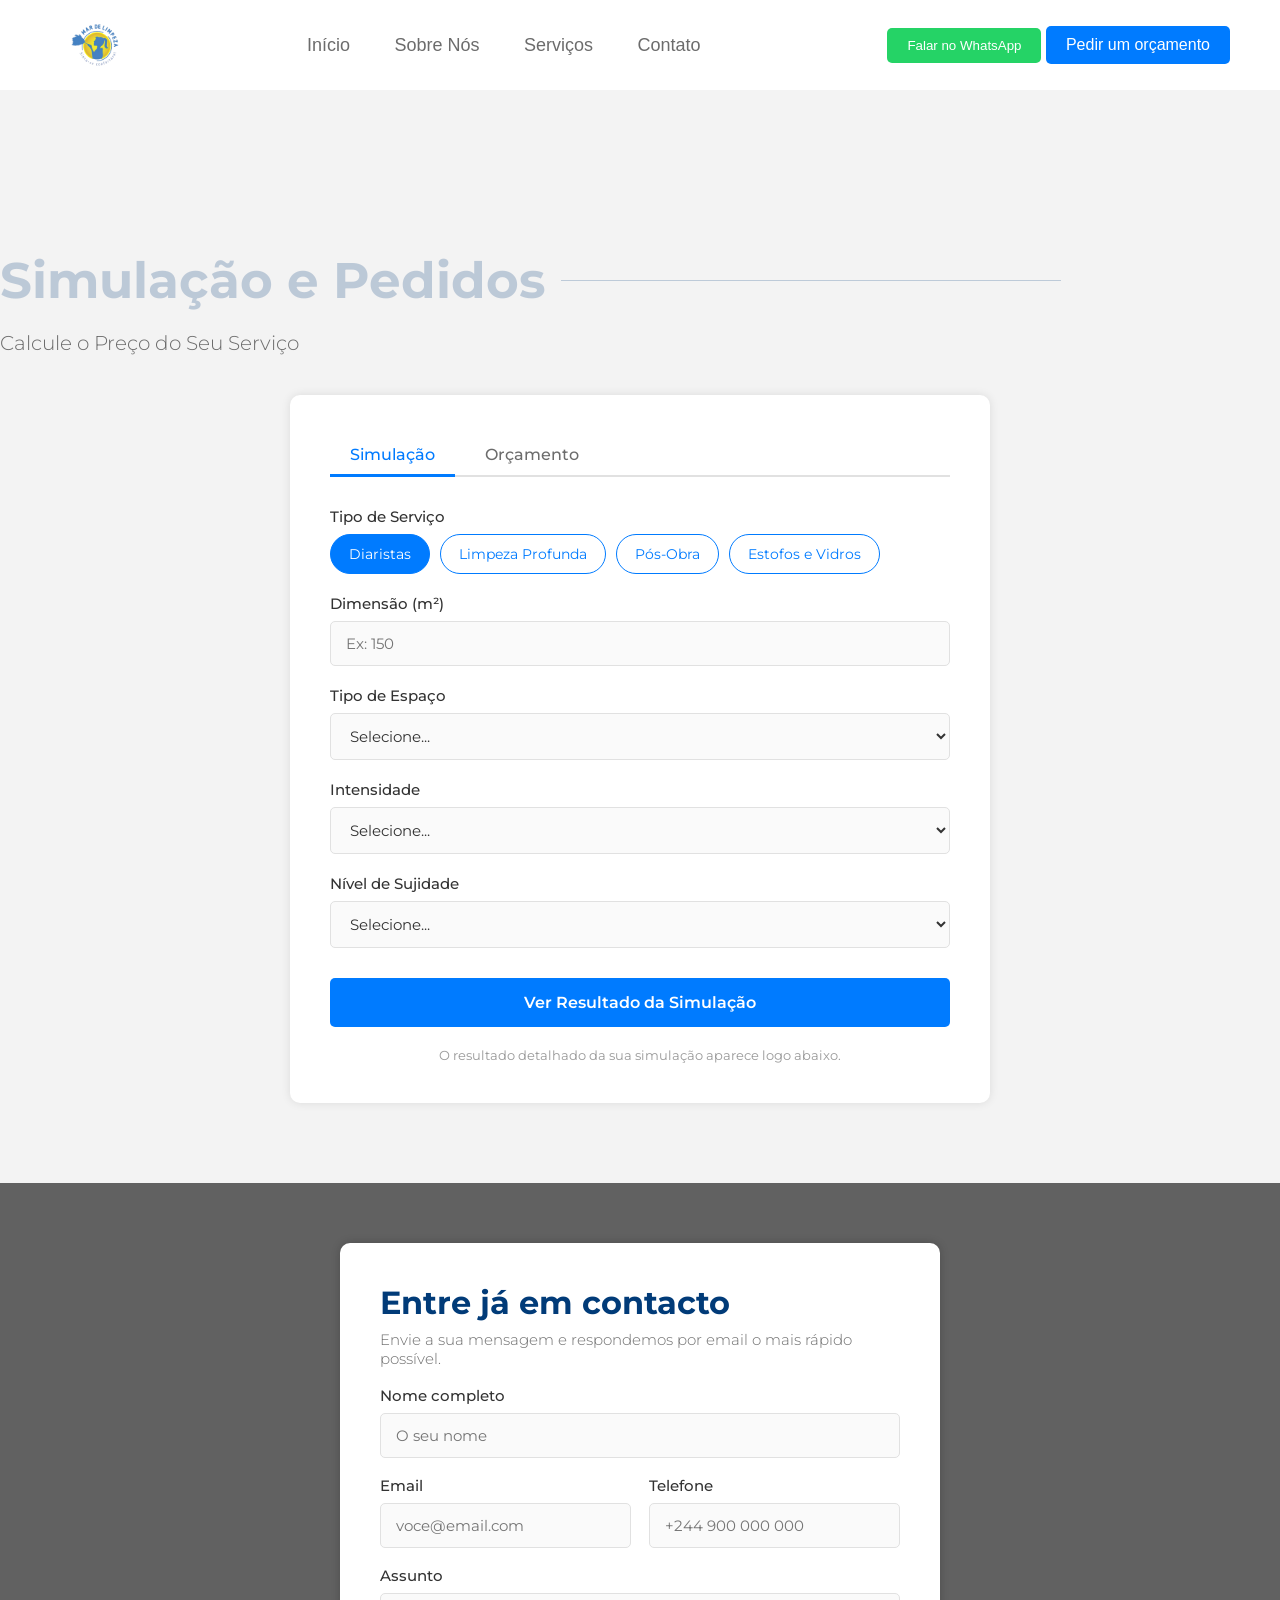
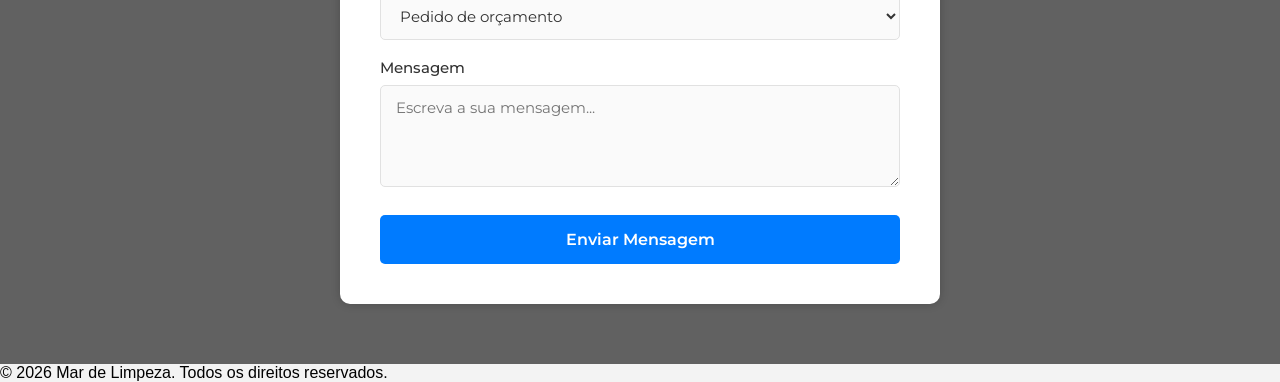
==== marlimpezaSite/orcamento.html @ ba6f4bd0 "Add files via upload" ====
<!DOCTYPE html>
<html lang="pt-br">
<head>
    <meta charset="UTF-8">
    <meta name="viewport" content="width=device-width, initial-scale=1.0">
    <link rel="stylesheet" href="estilos/estilos.css">
    <!-- font styles -->
     <link rel="preconnect" href="https://fonts.googleapis.com">
    <link rel="preconnect" href="https://fonts.gstatic.com" crossorigin>
    <link rel="shortcut icon" href="imagens/logotipo.png" type="image/x-icon">
    <link href="https://fonts.googleapis.com/css2?family=Montserrat:ital,wght@0,100..900;1,100..900&display=swap" rel="stylesheet">
    <title>Pedir Orçamento | Mar de Limpeza</title>
</head>
<body>
    <header>
        <img class="logo" src="imagens/logotipo.png" alt="logo">
        <nav>
            <ul>
                <li><a href="index.html">Início</a></li>
                <li><a href="index.html#">Sobre Nós</a></li>
                <li><a href="servicos.html">Serviços</a></li>
                <li><a href="index.html#contact">Contato</a></li>
            </ul>
        </nav>
        <div>
            <button class="whatsapp">Falar no WhatsApp</button>
            <a href="orcamento.html" class="orcamento">Pedir um orçamento</a>
        </div>
    </header>

    <main>
        <section class="container simulador simulador-pagina">
            <h2>Simulação e Pedidos</h2>
            <p class="simulador-subtitulo">Calcule o Preço do Seu Serviço</p>

            <div class="simulador-card">
                <div class="simulador-tabs">
                    <button type="button" class="tab-btn active" data-tab="simulacao">Simulação</button>
                    <button type="button" class="tab-btn" data-tab="orcamento">Orçamento</button>
                </div>

                <form id="formSimulador" class="simulador-form">
                    <div class="campo campo-servicos">
                        <label>Tipo de Serviço</label>
                        <div class="servicos-chips">
                            <button type="button" class="chip active" data-servico="Diaristas" data-preco="350">Diaristas</button>
                            <button type="button" class="chip" data-servico="Limpeza Profunda" data-preco="550">Limpeza Profunda</button>
                            <button type="button" class="chip" data-servico="Pós-Obra" data-preco="700">Pós-Obra</button>
                            <button type="button" class="chip" data-servico="Estofos e Vidros" data-preco="450">Estofos e Vidros</button>
                        </div>
                    </div>

                    <div class="campo">
                        <label for="dimensao">Dimensão (m²)</label>
                        <input type="number" id="dimensao" name="dimensao" min="1" placeholder="Ex: 150" required>
                    </div>

                    <div class="campo">
                        <label for="tipoEspaco">Tipo de Espaço</label>
                        <select id="tipoEspaco" name="tipoEspaco" required>
                            <option value="" disabled selected>Selecione...</option>
                            <option value="1">Residencial</option>
                            <option value="1.2">Comercial</option>
                            <option value="1.5">Industrial</option>
                            <option value="1.1">Condomínio</option>
                        </select>
                    </div>

                    <div class="campo">
                        <label for="intensidade">Intensidade</label>
                        <select id="intensidade" name="intensidade" required>
                            <option value="" disabled selected>Selecione...</option>
                            <option value="0.9">Leve</option>
                            <option value="1">Moderada</option>
                            <option value="1.3">Intensa</option>
                        </select>
                    </div>

                    <div class="campo">
                        <label for="sujidade">Nível de Sujidade</label>
                        <select id="sujidade" name="sujidade" required>
                            <option value="" disabled selected>Selecione...</option>
                            <option value="0.9">Baixo</option>
                            <option value="1">Médio</option>
                            <option value="1.25">Alto</option>
                            <option value="1.5">Muito Alto</option>
                        </select>
                    </div>

                    <button type="submit" class="btn-simular">Ver Resultado da Simulação</button>
                    <p class="simulador-aviso">O resultado detalhado da sua simulação aparece logo abaixo.</p>
                </form>

                <div id="resultadoSimulacao" class="resultado-simulacao">
                    <h3>Resultado da Simulação</h3>
                    <ul class="resultado-lista">
                        <li><span>Serviço</span><strong id="resServico"></strong></li>
                        <li><span>Dimensão</span><strong id="resDimensao"></strong></li>
                        <li><span>Tipo de Espaço</span><strong id="resEspaco"></strong></li>
                        <li><span>Intensidade</span><strong id="resIntensidade"></strong></li>
                        <li><span>Nível de Sujidade</span><strong id="resSujidade"></strong></li>
                    </ul>
                    <div class="resultado-total">
                        <span>Valor Estimado</span>
                        <strong id="resTotal">0 Kz</strong>
                    </div>
                    <p class="resultado-obs">*Valor aproximado. O orçamento final pode variar após vistoria.</p>
                </div>
            </div>
        </section>

        <section id="contact" class="contact">
            <div class="contact-overlay">
                <form id="formContato" class="contact-form">
                    <h1>Entre já em contacto</h1>
                    <p class="contact-subtitulo">Envie a sua mensagem e respondemos por email o mais rápido possível.</p>

                    <div class="campo">
                        <label for="contatoNome">Nome completo</label>
                        <input type="text" id="contatoNome" name="nome" placeholder="O seu nome" required>
                    </div>

                    <div class="contact-linha">
                        <div class="campo">
                            <label for="contatoEmail">Email</label>
                            <input type="email" id="contatoEmail" name="email" placeholder="voce@email.com" required>
                        </div>

                        <div class="campo">
                            <label for="contatoTelefone">Telefone</label>
                            <input type="tel" id="contatoTelefone" name="telefone" placeholder="+244 900 000 000">
                        </div>
                    </div>

                    <div class="campo">
                        <label for="contatoAssunto">Assunto</label>
                        <select id="contatoAssunto" name="assunto">
                            <option value="Pedido de orçamento">Pedido de orçamento</option>
                            <option value="Dúvida sobre serviços">Dúvida sobre serviços</option>
                            <option value="Reclamação">Reclamação</option>
                            <option value="Outro assunto">Outro assunto</option>
                        </select>
                    </div>

                    <div class="campo">
                        <label for="contatoMensagem">Mensagem</label>
                        <textarea id="contatoMensagem" name="mensagem" rows="4" placeholder="Escreva a sua mensagem..." required></textarea>
                    </div>

                    <button type="submit" class="btn-simular">Enviar Mensagem</button>
                </form>
            </div>
        </section>
    </main>
    <footer>
    <p>&copy; 2026 Mar de Limpeza. Todos os direitos reservados.</p>
    </footer>

    <script type="module" src="scripts/orcamento.js"></script>
</body>
</html>
---- marlimpezaSite/estilos/estilos.css ----
*{
    margin: 0;
    padding: 0;
    box-sizing: border-box;
}

body {
    font-family: Arial, sans-serif;
    background-color: #f3f3f3;
}

header {
    display: flex;
    flex-direction: row;
    align-items: center;
    justify-content: space-between;
    position: fixed;
    width:100%;
    top: 0;
    z-index: 500;
    background-color: white;
    padding: 0px 50px;
}

header nav ul li{
    display: inline-block;
    list-style: none;
    margin-right: 20px;
}
 nav a{
    text-decoration: none;
    font-family: Arial, Helvetica, sans-serif;
    color:#6c6c6c;
    position: relative;
    padding: 10px;
    font-size: 18px;
}

nav a:hover{
    color: #007BFF;
    transition: 0.5s ease-in-out;
}

 nav a::after{
    content: "";
    width: 0%;
    height: 3px;
    background-color: #007BFF;
    position: absolute;
    bottom: 0;
    left: 0;
    transition: 0.5s ease-in-out;
}

nav a:hover::after{
    width: 100%;
}

.logo{
    width: 90px;
}

.whatsapp {
    background-color: #25D366;
    color: white;
    border: none;
    padding: 10px 20px;
    border-radius: 5px;
    cursor: pointer;
}

.orcamento {
    background-color: #007BFF;
    color: white;
    border: none;
    padding: 10px 20px;
    border-radius: 5px;
    cursor: pointer;
    text-decoration: none;
    display: inline-block;
}

.hero {
    background-image: url('../imagens/frist.jpg');
    background-attachment: fixed;
    background-size: cover;
    background-position: center;
    height: 100vh;
    display: flex;
    flex-direction: column;
    align-items: center;
    justify-content: center;
    position: relative;
}

.hero div{
    position: absolute;
    top: 0;
    left: 0;
    width: 100%;
    height: 100%;
    background-color: rgba(0, 0, 0, 0.5);
}

.hero h1 {
    color: white;
    margin-bottom: 20px;
    z-index: 1;
    text-align: center;
    font-weight: 200;
    font-size: 20px;
}

.hero h1 mark {
    font-size: 78px;
    background-color: transparent;
    color: #F3E82F;
    font-style: italic;
    font-family:'Montserrat', sans-serif;
    font-weight: bold;
}

.hero p {
    font-size: 24px;
    margin-bottom: 30px;
    z-index: 1;
    color: white;
}

.container {
    max-width: 1400px;
    margin: 0 auto;
}

.sobre-destaque{
    padding-top: 10px;
    padding-bottom: 100px;
}

.sobre-destaque .servico{
    display: flex;
    flex-direction: row;
    align-items: end;
    justify-content: center;
}

.imagensSobre{
    display: flex;
    flex-direction: row;
    justify-content: end;
    align-items: flex-end;
}

.sobre-destaque .balde{
    width: 350px;
    height: 400px;
    border-radius: 10px;
    margin-right: 30px;
    object-fit: cover;
    object-position: center top;
}

.sobre-destaque .moca{
    width: 350px;
    height: 550px;
    border-radius: 10px;
    margin-right: 20px;
    object-fit: cover;
    object-position: center top;
}

.sobre-destaque p{
    font-family: 'Montserrat', sans-serif;
    font-weight: 300;
    font-size: 20px;
    display: flex;
    align-items: center;
    color: #6c6c6c;
    max-width: 500px;
    margin-bottom: 15px;
}

.sobre-destaque button{
    background-color: #007BFF;
    color: white;
    border: none;
    padding: 10px 20px;
    border-radius: 5px;
    cursor: pointer;
}


.servicos-destaque{
    margin: auto;
}

.sobre-destaque h3{
    color: #007BFF;
    font-size: 17px;
    font-weight: 400;
    margin-bottom: 10px;
}

.servicos-destaque section{
    display: flex;
    flex-direction: row;
    align-items: center;
    flex-wrap: wrap;
    justify-content: center;
    margin-bottom: 50px;
    padding-bottom: 30px;
}

 h2{
    font-family: 'Montserrat', sans-serif;
    font-weight: bold;
    font-size: 50px;
    margin-bottom: 50px;
    margin-top: 100px;
    display: flex;
    align-items: center;
    color:#013b7839;
}

 h2::after{
    content: '';
    width: 500px;
    height: 1px;
    background-color: #013b7839;
    display: inline-block;
    margin-left: 15px;
}

.servicos-destaque div{
    display: flex;
    gap: 20px;
    flex-wrap: wrap;
    width: 400px;
    /* height: 500px; */
    background-color: white;
    padding: 5px;
    border-radius: 10px;
    box-shadow: 0px 0px 10px rgba(0, 0, 0, 0.1);
    margin-right: 15px;
    margin-bottom: 15px;
}

.servicos-destaque img{
    width: 100%;
    height: 300px;
    border-radius: 5px;
    object-fit: cover;
    object-position: center top;
}

.servi{
    background-color: #c1dfff;
    padding-top: 10px;
}


.motivos article{
    display: flex;
    justify-content: space-between;
}

article .size-6{
    width: 20px;
    color: #6c6c6c;
}

.motivos div{
    border-bottom: 3px dashed #e1e1e1;
    padding: 20px 0;
}

.motivos h1{
    font-family: 'Montserrat', sans-serif;
    font-weight: 500;
    font-size: 25px;
    margin-bottom: 8px;
    display: flex;
    align-items: center;
    color: #6c6c6c;
    cursor: pointer;
}

.motivos h1 mark {
    font-size: 35px;
    background-color: transparent;
    color: #78720093;
    font-family:'Montserrat', sans-serif;
    font-weight: 600;
}

.motivos p{
    font-family: 'Montserrat', sans-serif;
    font-weight: 300;
    font-size: 18px;
    display: flex;
    align-items: center;
    color: #6c6c6c;
    display: none;
    max-width: 700px;
}

.motivos p.active{
    animation: paragrafos .5s ease-in-out;
    display: block;
}


@keyframes paragrafos {
    from{
        max-height: 0px;
        opacity: 0;
        transform: translate3d(0, -30px, 0);
    }

    to{
        max-height: 500px;
        opacity: 1;
        transform: translate3d(0, 0, 0);
    }
}

.numbers{
    background-color: #c1dfff;
    padding: 50px 0px 150px 0px;
    margin-top: 50px;
}

.numbers h2{
    padding-top: 50px;
}

.numbers article{
    display: flex;
    justify-content: space-between;
    align-items: center;
    text-align: center;
    font-family: 'Montserrat', sans-serif;
}

.numero{
    margin-top: 50px;
    border-top: 2px dashed #013b7814;
    padding-top: 20px;
}

.numero h1{
    color:#013b7839;
    font-size: 100px;
    margin-bottom: 5px;
    padding-top: 0.5em;
    font-weight: 400;
}

.numero h1::before{
    content: "+";
    margin-right: 5px;
}

.numero p{
    color:#002042b6;
    font-weight: 300;
}

.clientesDizem{
    display: flex;
    flex-direction: row;
    flex-wrap:wrap;
    padding-bottom: 30px;
    margin-top: 30px;
}

.depoiment{
    background-color: #ffffff;
    width: 300px;
    height: auto;
    margin-right: 10px;
    padding: 20px;
    border-radius: 5px;
}

.depoiment article{
    display: flex;
    flex-direction: row;
    align-items: center;
    margin-top: 20px;
}

.depoiment article h6{
    margin-left: 10px;
    font-family: 'Montserrat', sans-serif;
    font-size: 15px;
    font-weight: 600;
    color: #858585;
}

.depoiment article h5{
    margin-left: 10px;
    font-family: 'Montserrat', sans-serif;
    font-size: 12px;
    font-weight: 400;
    color: #007BFF;
    margin-top: 2px;
}

.depoiment p{
    font-family: 'Montserrat', sans-serif;
    font-weight: 400;
    font-size: 17px;
    display: flex;
    align-items: center;
    color: #6c6c6c;
}

.depoiment img{
    width: 50px;
    height: 50px;
    border-radius: 50%;
    object-fit: cover;
}

.animado{
    opacity: 0;
}

.active.animado{
    opacity: 1;
    animation: animaLeft .5s ease-in-out;
}   


@keyframes animaLeft {
    from{
        opacity: 0;
        transform: translate3d(-50px, 0, 0);
    }

     to{
        opacity: 1;
        transform: translate3d(0 ,0, 0);
    }
}

.simulador{
    padding-top: 20px;
    padding-bottom: 80px;
}

.simulador-pagina{
    padding-top: 150px;
}

.simulador-subtitulo{
    font-family: 'Montserrat', sans-serif;
    font-weight: 300;
    font-size: 20px;
    color: #6c6c6c;
    margin-top: -30px;
    margin-bottom: 40px;
}

.simulador-card{
    background-color: white;
    border-radius: 10px;
    box-shadow: 0px 0px 10px rgba(0, 0, 0, 0.1);
    padding: 40px;
    max-width: 700px;
    margin: 0 auto;
}

.simulador-tabs{
    display: flex;
    gap: 10px;
    margin-bottom: 30px;
    border-bottom: 2px solid #e1e1e1;
}

.tab-btn{
    background: none;
    border: none;
    padding: 10px 20px;
    font-family: 'Montserrat', sans-serif;
    font-size: 16px;
    font-weight: 500;
    color: #6c6c6c;
    cursor: pointer;
    border-bottom: 3px solid transparent;
    margin-bottom: -2px;
}

.tab-btn.active{
    color: #007BFF;
    border-bottom-color: #007BFF;
}

.simulador-form{
    display: flex;
    flex-direction: column;
    gap: 20px;
}

.campo{
    display: flex;
    flex-direction: column;
    gap: 8px;
}

.campo label{
    font-family: 'Montserrat', sans-serif;
    font-weight: 500;
    font-size: 15px;
    color: #333;
}

.campo input,
.campo select{
    font-family: 'Montserrat', sans-serif;
    font-size: 15px;
    padding: 12px 15px;
    border: 1px solid #e1e1e1;
    border-radius: 5px;
    color: #333;
    background-color: #fafafa;
}

.campo input:focus,
.campo select:focus{
    outline: none;
    border-color: #007BFF;
}

.servicos-chips{
    display: flex;
    flex-wrap: wrap;
    gap: 10px;
}

.chip{
    font-family: 'Montserrat', sans-serif;
    font-size: 14px;
    padding: 10px 18px;
    border-radius: 20px;
    border: 1px solid #007BFF;
    background-color: white;
    color: #007BFF;
    cursor: pointer;
    transition: 0.3s ease-in-out;
}

.chip.active,
.chip:hover{
    background-color: #007BFF;
    color: white;
}

.btn-simular{
    background-color: #007BFF;
    color: white;
    border: none;
    padding: 15px 20px;
    border-radius: 5px;
    font-family: 'Montserrat', sans-serif;
    font-size: 16px;
    font-weight: 600;
    cursor: pointer;
    margin-top: 10px;
}

.btn-simular:hover{
    background-color: #0062cc;
}

.simulador-aviso{
    font-family: 'Montserrat', sans-serif;
    font-size: 13px;
    color: #999;
    text-align: center;
}

.resultado-simulacao{
    display: none;
    margin-top: 30px;
    padding-top: 30px;
    border-top: 2px dashed #e1e1e1;
}

.resultado-simulacao.active{
    display: block;
    animation: paragrafos .5s ease-in-out;
}

.resultado-simulacao h3{
    font-family: 'Montserrat', sans-serif;
    font-weight: 600;
    font-size: 22px;
    color: #333;
    margin-bottom: 15px;
}

.resultado-lista{
    list-style: none;
}

.resultado-lista li{
    display: flex;
    justify-content: space-between;
    padding: 8px 0;
    font-family: 'Montserrat', sans-serif;
    font-size: 15px;
    border-bottom: 1px solid #f3f3f3;
}

.resultado-lista li span{
    color: #6c6c6c;
}

.resultado-lista li strong{
    color: #333;
    font-weight: 500;
}

.resultado-total{
    display: flex;
    justify-content: space-between;
    align-items: center;
    background-color: #c1dfff;
    padding: 15px 20px;
    border-radius: 5px;
    margin-top: 20px;
    font-family: 'Montserrat', sans-serif;
}

.resultado-total span{
    color: #002042b6;
    font-weight: 500;
}

.resultado-total strong{
    color: #013b78;
    font-size: 24px;
    font-weight: 700;
}

.resultado-obs{
    font-family: 'Montserrat', sans-serif;
    font-size: 12px;
    color: #999;
    margin-top: 10px;
    text-align: center;
}

.contact{
    background-image: url('../imagens/second.jpg');
    background-repeat: no-repeat;
    background-size: cover;
    background-position: center center;
    background-attachment: fixed;
    min-height: 70vh;
}

.contact-overlay{
    background-color: rgba(0, 0, 0, 0.6);
    display: flex;
    align-items: center;
    justify-content: center;
    padding: 60px 20px;
}

.contact-form{
    background-color: white;
    border-radius: 10px;
    box-shadow: 0px 0px 10px rgba(0, 0, 0, 0.2);
    padding: 40px;
    max-width: 600px;
    width: 100%;
    display: flex;
    flex-direction: column;
    gap: 18px;
}

.contact-form h1{
    font-family: 'Montserrat', sans-serif;
    font-weight: bold;
    font-size: 32px;
    color: #013b78;
}

.contact-subtitulo{
    font-family: 'Montserrat', sans-serif;
    font-weight: 300;
    font-size: 15px;
    color: #6c6c6c;
    margin-top: -10px;
}

.contact-linha{
    display: flex;
    gap: 18px;
}

.contact-linha .campo{
    flex: 1;
}

.contact-form textarea{
    font-family: 'Montserrat', sans-serif;
    font-size: 15px;
    padding: 12px 15px;
    border: 1px solid #e1e1e1;
    border-radius: 5px;
    color: #333;
    background-color: #fafafa;
    resize: vertical;
}

.contact-form textarea:focus{
    outline: none;
    border-color: #007BFF;
}
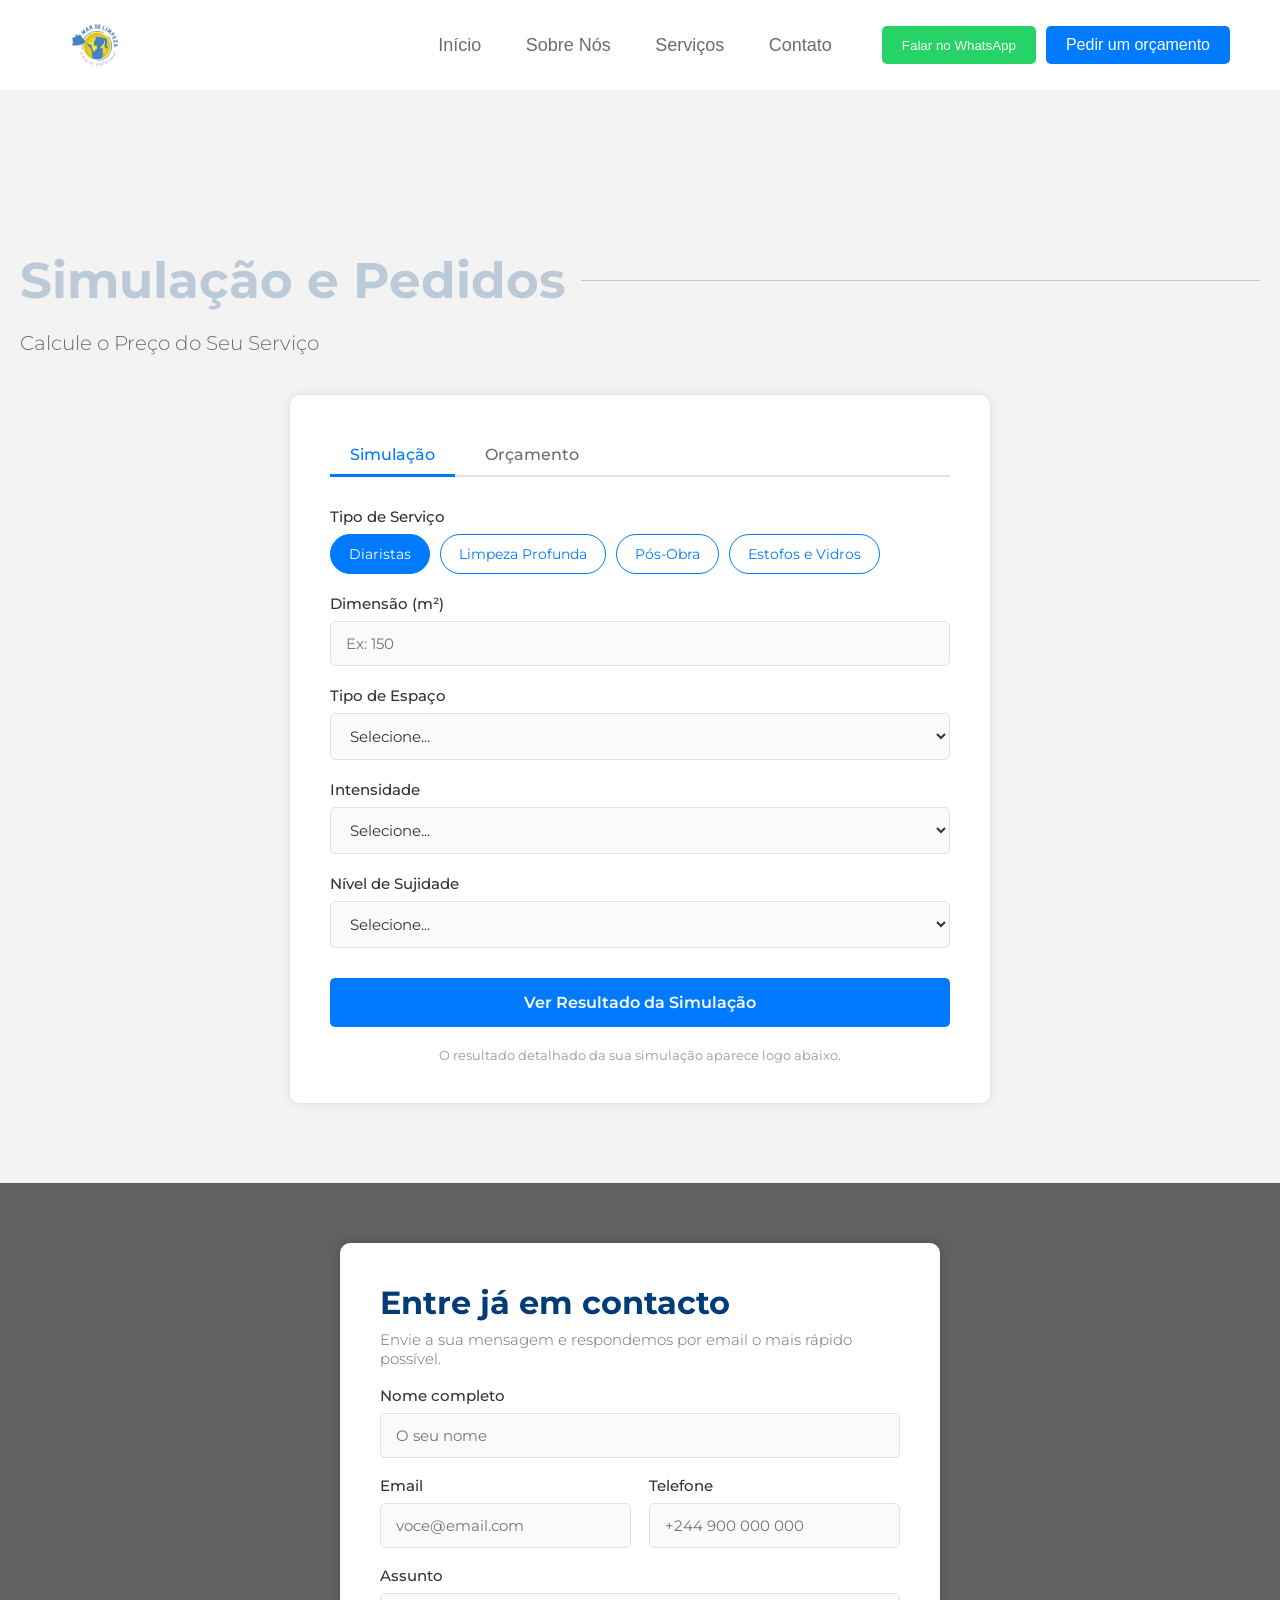
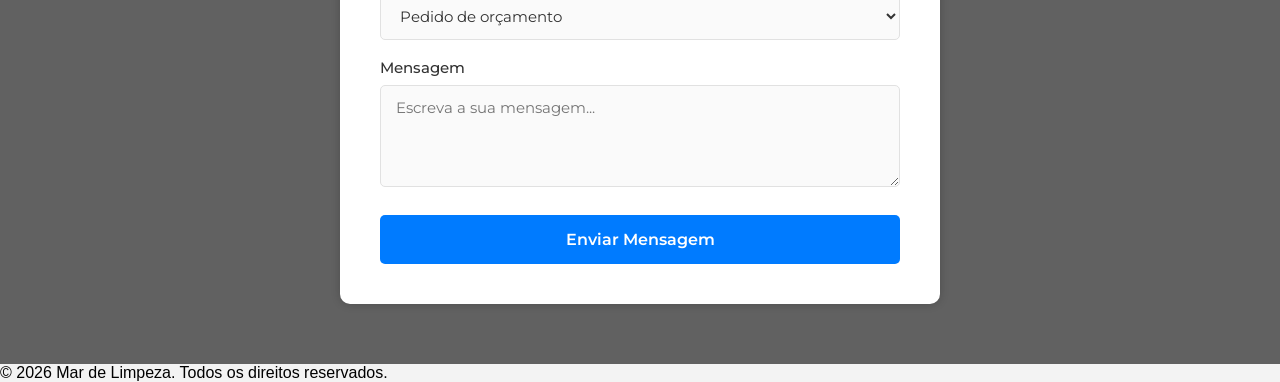
==== commit 55e4691c: "Update orcamento.html" ====
--- a/marlimpezaSite/orcamento.html
+++ b/marlimpezaSite/orcamento.html
@@ -14,18 +14,26 @@
 <body>
     <header>
         <img class="logo" src="imagens/logotipo.png" alt="logo">
-        <nav>
-            <ul>
-                <li><a href="index.html">Início</a></li>
-                <li><a href="index.html#">Sobre Nós</a></li>
-                <li><a href="servicos.html">Serviços</a></li>
-                <li><a href="index.html#contact">Contato</a></li>
-            </ul>
-        </nav>
-        <div>
-            <button class="whatsapp">Falar no WhatsApp</button>
-            <a href="orcamento.html" class="orcamento">Pedir um orçamento</a>
+        <button class="menu-toggle" id="menuToggle" aria-label="Abrir menu" aria-expanded="false">
+            <span></span>
+            <span></span>
+            <span></span>
+        </button>
+        <div class="nav-wrapper" id="navWrapper">
+            <nav>
+                <ul>
+                    <li><a href="index.html">Início</a></li>
+                    <li><a href="index.html#">Sobre Nós</a></li>
+                    <li><a href="servicos.html">Serviços</a></li>
+                    <li><a href="index.html#contact">Contato</a></li>
+                </ul>
+            </nav>
+            <div class="header-actions">
+                <button class="whatsapp">Falar no WhatsApp</button>
+                <a href="orcamento.html" class="orcamento">Pedir um orçamento</a>
+            </div>
         </div>
+        <div class="nav-backdrop" id="navBackdrop"></div>
     </header>
 
     <main>
--- a/marlimpezaSite/estilos/estilos.css
+++ b/marlimpezaSite/estilos/estilos.css
@@ -2,6 +2,11 @@
     margin: 0;
     padding: 0;
     box-sizing: border-box;
+}
+
+html, body {
+    max-width: 100%;
+    overflow-x: hidden;
 }
 
 body {
@@ -60,6 +65,42 @@
     width: 90px;
 }
 
+.menu-toggle{
+    display: none;
+    flex-direction: column;
+    justify-content: space-between;
+    width: 26px;
+    height: 18px;
+    background: none;
+    border: none;
+    padding: 0;
+    cursor: pointer;
+    z-index: 501;
+}
+
+.menu-toggle span{
+    display: block;
+    height: 3px;
+    width: 100%;
+    background-color: #013b78;
+    border-radius: 2px;
+}
+
+.nav-wrapper{
+    display: flex;
+    align-items: center;
+    gap: 20px;
+}
+
+.header-actions{
+    display: flex;
+    gap: 10px;
+}
+
+.nav-backdrop{
+    display: none;
+}
+
 .whatsapp {
     background-color: #25D366;
     color: white;
@@ -85,12 +126,14 @@
     background-attachment: fixed;
     background-size: cover;
     background-position: center;
-    height: 100vh;
+    min-height: 100vh;
     display: flex;
     flex-direction: column;
     align-items: center;
     justify-content: center;
     position: relative;
+    padding: 0 20px;
+    text-align: center;
 }
 
 .hero div{
@@ -130,6 +173,7 @@
 .container {
     max-width: 1400px;
     margin: 0 auto;
+    padding: 0 20px;
 }
 
 .sobre-destaque{
@@ -224,10 +268,9 @@
 
  h2::after{
     content: '';
-    width: 500px;
+    flex: 1 1 40px;
     height: 1px;
     background-color: #013b7839;
-    display: inline-block;
     margin-left: 15px;
 }
 
@@ -720,4 +763,219 @@
 .contact-form textarea:focus{
     outline: none;
     border-color: #007BFF;
-}+}
+
+/* ==========================================================
+   Responsividade
+   ========================================================== */
+
+@media (max-width: 992px){
+    header{
+        padding: 15px 20px;
+    }
+
+    .menu-toggle{
+        display: flex;
+    }
+
+    .nav-wrapper{
+        position: fixed;
+        top: 0;
+        right: 0;
+        height: 100vh;
+        width: min(300px, 80%);
+        background-color: white;
+        flex-direction: column;
+        align-items: flex-start;
+        justify-content: flex-start;
+        gap: 15px;
+        padding: 100px 30px 30px;
+        transform: translate3d(100%, 0, 0);
+        transition: transform .3s ease-in-out;
+        box-shadow: -5px 0 15px rgba(0, 0, 0, 0.15);
+        z-index: 500;
+    }
+
+    .nav-wrapper.open{
+        transform: translate3d(0, 0, 0);
+    }
+
+    .nav-wrapper nav{
+        width: 100%;
+    }
+
+    .nav-wrapper nav ul li{
+        display: block;
+        margin-right: 0;
+        margin-bottom: 10px;
+    }
+
+    .header-actions{
+        flex-direction: column;
+        width: 100%;
+        margin-top: 10px;
+    }
+
+    .header-actions button,
+    .header-actions a{
+        width: 100%;
+        text-align: center;
+    }
+
+    .nav-backdrop.open{
+        display: block;
+        position: fixed;
+        inset: 0;
+        background-color: rgba(0, 0, 0, 0.4);
+        z-index: 400;
+    }
+
+    h2{
+        font-size: 36px;
+        margin-top: 70px;
+        margin-bottom: 30px;
+    }
+
+    .hero h1{
+        font-size: 18px;
+    }
+
+    .hero h1 mark{
+        font-size: 54px;
+    }
+
+    .sobre-destaque .servico{
+        flex-wrap: wrap;
+        justify-content: center;
+    }
+
+    .imagensSobre{
+        justify-content: center;
+        margin-bottom: 20px;
+    }
+
+    .sobre-destaque .balde{
+        width: 220px;
+        height: 280px;
+    }
+
+    .sobre-destaque .moca{
+        width: 220px;
+        height: 340px;
+    }
+
+    .servicos-destaque div{
+        margin-right: 0;
+    }
+
+    .numbers article{
+        flex-wrap: wrap;
+        row-gap: 30px;
+    }
+
+    .numbers article > div{
+        flex: 1 1 40%;
+    }
+
+    .numero h1{
+        font-size: 70px;
+    }
+
+    .clientesDizem{
+        justify-content: center;
+    }
+
+    .simulador-pagina{
+        padding-top: 130px;
+    }
+
+    .contact-linha{
+        flex-direction: column;
+    }
+}
+
+@media (max-width: 600px){
+    header{
+        padding: 12px 15px;
+    }
+
+    .logo{
+        width: 70px;
+    }
+
+    .hero, .contact{
+        background-attachment: scroll;
+    }
+
+    h2{
+        font-size: 26px;
+        margin-top: 50px;
+        margin-bottom: 20px;
+    }
+
+    .hero h1 mark{
+        font-size: 38px;
+    }
+
+    .hero p{
+        font-size: 16px;
+    }
+
+    .sobre-destaque .balde,
+    .sobre-destaque .moca{
+        width: 45%;
+        height: 220px;
+        margin-right: 10px;
+    }
+
+    .servicos-destaque div{
+        width: 100%;
+    }
+
+    .motivos h1{
+        font-size: 19px;
+    }
+
+    .motivos h1 mark{
+        font-size: 26px;
+    }
+
+    .motivos p{
+        font-size: 15px;
+    }
+
+    .numbers article > div{
+        flex: 1 1 100%;
+    }
+
+    .numero h1{
+        font-size: 55px;
+    }
+
+    .depoiment{
+        width: 100%;
+        max-width: 320px;
+        margin-right: 0;
+    }
+
+    .simulador-card,
+    .contact-form{
+        padding: 22px;
+    }
+
+    .simulador-tabs{
+        flex-wrap: wrap;
+    }
+
+    .servicos-chips{
+        flex-direction: column;
+    }
+
+    .chip{
+        text-align: center;
+    }
+
+    .contact-form h1{
+        font-size: 24px;
+    }
+}
